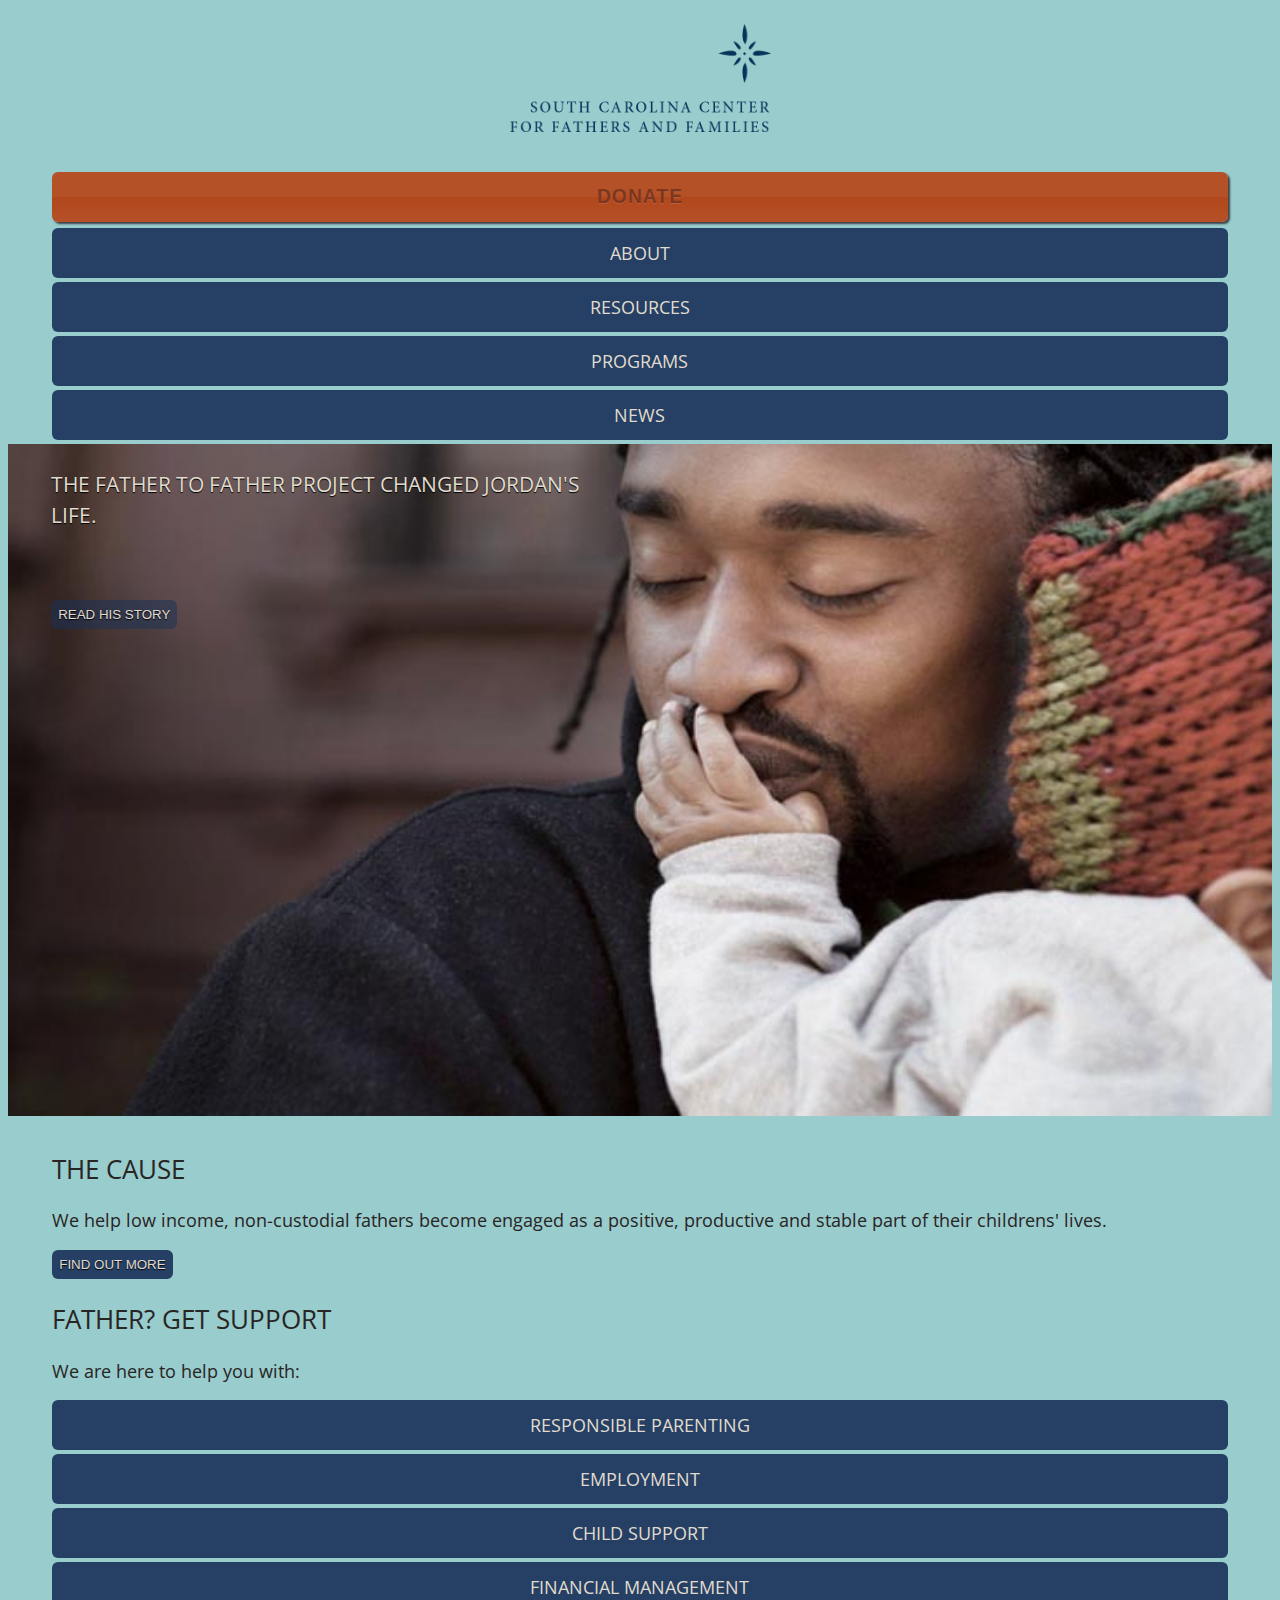
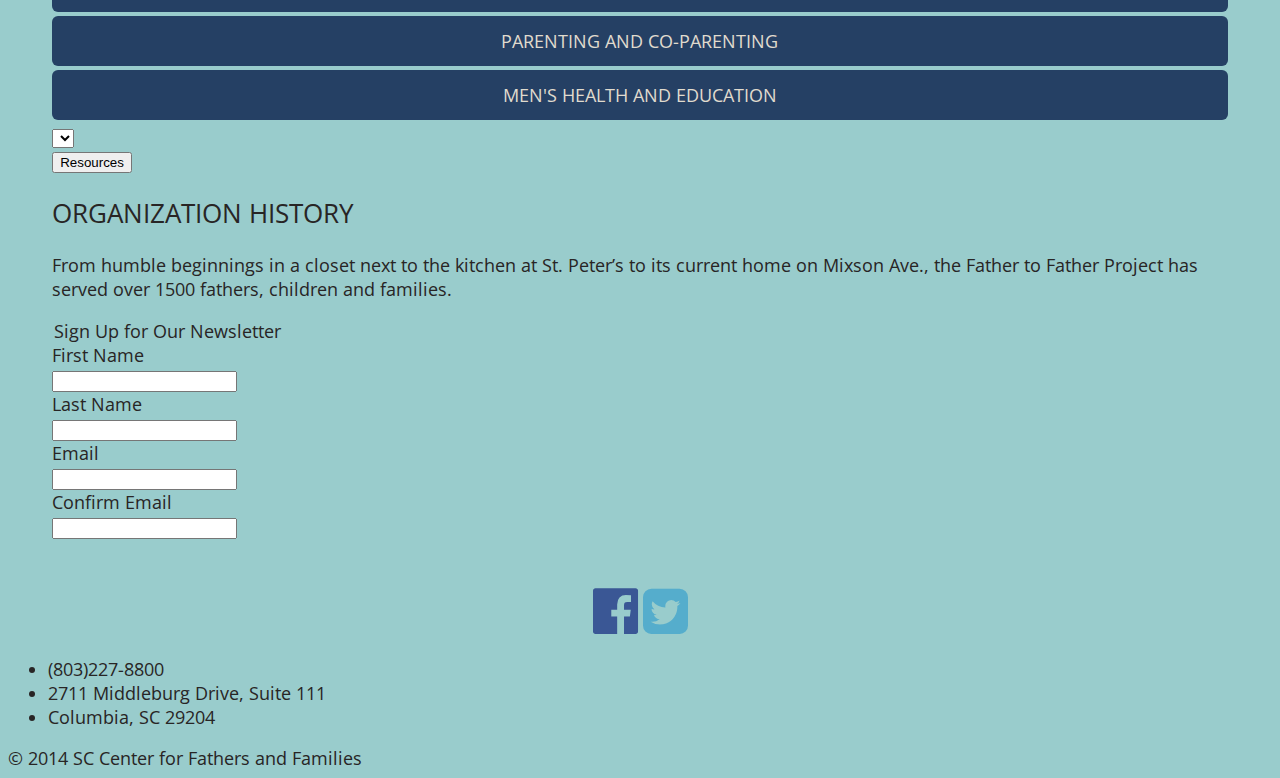
==== index.html @ cf03e273 "layout" ====
<!DOCTYPE html>
<html>

	<head>
			<meta charset="utf-8">
			<title>Home Page</title>
			<link rel="stylesheet" href="CSS/normalize.css">
			<link rel="stylesheet" href="CSS/stylesheet.css">
			<link rel="stylesheet" href="CSS/font-awesome-4.3.0/css/font-awesome.css">
	</head>

	<body>
	
		<header>

			<h1><a class="logo" href="index.html">South Carolina Center for Fathers and Families</a></h1>
		
			<button class="donate">DONATE</button>
		</header>
		<main>


			<nav class="navWrapper">
				<h1 class="hidden">Navigation</h1>
				<ul class="mainNav">
					<li><a href="#">About</a></li>
					<li><a href="#">Resources</a></li>
					<li><a href="#">Programs</a></li>
					<li><a href="#">News</a></li>
				</ul>
			</nav>
			
				
					<img class="introImage" src="Images/KissingHand copy.jpg" alt="Father kissing child's hand.">
			
			<section class="introduction">
				<h1 class="hidden">Introduction</h1>
				<h2>The Father to Father Project Changed Jordan's Life.</h2>
				<button>Read His Story</button>
			</section>
			<div class="innerWrapper">	
			<article class="cause">
				<h2>The Cause</h2>
				<p>We help low income, non-custodial fathers become engaged as a positive, productive and stable part of their childrens' lives.</p>
				<button>Find Out More</button>
			</article>
			<section class="support">
				<h2>Father? Get Support</h2>
				<p>We are here to help you with:</p>
				<ul>
					<li><a href="#">Responsible Parenting</a></li>
					<li><a href="#">Employment</a></li>
					<li><a href="#">Child Support</a></li>
					<li><a href="#">Financial Management</a></li>
					<li><a href="#">Parenting and Co-Parenting</a></li>
					<li><a href="#">Men's Health and Education</a></li>
				</ul>
				<select name="Select a Program" id="Select a Program"></select><br>
				<button>Resources</button>
			</section>
			<article>
				<h2>Organization History</h2>
				<p> From humble beginnings in a closet next to the kitchen at St. Peter’s to its current home on Mixson Ave., the Father to Father Project has served over 1500 fathers, children and families. </p>
			</article>
			<form action="register_account.html">
				<legend>Sign Up for Our Newsletter</legend>
					<label for="firstname">First Name</label><br>
					<input type="text" name="firstname" id="firstname"><br>
					
					<label for="lastname">Last Name</label><br>
					<input type="text" name="lastname" id="lastname"><br>

					<label for="email">Email</label><br>
					<input type="text" name="email" id="email"><br>

					<label for="confirmEmail">Confirm Email</label><br>
					<input type="text" name="confirmEmail" id="confirmEmail"><br>
			</form>

		</main>
		</div>	
		<!-- <p><a href="" class="twitter">Facebook</a></p> -->

		<footer>
			<h1 class="hidden">Footer</h1>
			<p><i class="fa fa-facebook-official"></i>
			<i class="fa fa-twitter-square"></i></p>
			<ul>
				<li>(803)227-8800</li>
				<li>2711 Middleburg Drive, Suite 111</li>
				<li>Columbia, SC 29204</li>
			</ul>
			&copy; 2014 SC Center for Fathers and Families

		</footer>
	
	</body>

</html>
---- CSS/stylesheet.css ----
@import url(http://fonts.googleapis.com/css?family=Open+Sans:400italic,700italic,400,700);

*{
	box-sizing: border-box;
}


.hidden {
	visibility: hidden;
	height: 0px;
	margin: 0px;

}
body {
	background-color: #99CCCC;
	font-family:'Open Sans', sans-serif;
	color: #282525;
	font-size: 1.1em;
	/*background-image: url(../Images/demi-01.jpg);*/
	/*background-size: contain;*/

}


.innerWrapper {
	margin: 0 auto;
	width: 93%;
	margin-top: 30px;
	margin-bottom: 30px;


}

.navWrapper {
	margin: 0 auto;
	width: 93%;
	margin-top: 6px;
}

.logo {

	background-image: url('../Images/logogogo.png');
	background-size: 108px 261px;
    margin: 0 auto;
	height:108px ;
	width: 261px;
	display:block;
	background-repeat: no-repeat;
	background-size: contain;
	text-indent: -9999px;
	text-align: center;
	padding:0px;
	margin-bottom: 40px;
	margin-top: 20px;


	/*margin-top: 100px;*/
	/*border: 1px solid #222;*/

	
}
.donate {
	display:block;
	width: 93%;
	margin-left: 3.5%;
	/*margin-right: 1.5%;*/
	height: 50px;
	background-color: #B95628;
	color: #7C371D;
	box-shadow: none;
	text-decoration: none;
	border-style: none;
	font-size: 1.1em;
	font-weight: bold;
	letter-spacing: .05em;
	margin-bottom: 10px;
	text-shadow: 0px 1px 1px #BF5F41;
	box-shadow: 2px 2px 2px #3E4147;
	border-radius: 6px;



background: rgb(181,81,39); /* Old browsers */
background: -moz-linear-gradient(top,  rgba(181,81,39,1) 0%, rgba(181,81,39,1) 49%, rgba(181,81,39,1) 49%, rgba(181,81,39,1) 49%, rgba(132,60,35,1) 50%, rgba(178,71,28,1) 50%, rgba(181,81,39,1) 100%); /* FF3.6+ */
background: -webkit-gradient(linear, left top, left bottom, color-stop(0%,rgba(181,81,39,1)), color-stop(49%,rgba(181,81,39,1)), color-stop(49%,rgba(181,81,39,1)), color-stop(49%,rgba(181,81,39,1)), color-stop(50%,rgba(132,60,35,1)), color-stop(50%,rgba(178,71,28,1)), color-stop(100%,rgba(181,81,39,1))); /* Chrome,Safari4+ */
background: -webkit-linear-gradient(top,  rgba(181,81,39,1) 0%,rgba(181,81,39,1) 49%,rgba(181,81,39,1) 49%,rgba(181,81,39,1) 49%,rgba(132,60,35,1) 50%,rgba(178,71,28,1) 50%,rgba(181,81,39,1) 100%); /* Chrome10+,Safari5.1+ */
background: -o-linear-gradient(top,  rgba(181,81,39,1) 0%,rgba(181,81,39,1) 49%,rgba(181,81,39,1) 49%,rgba(181,81,39,1) 49%,rgba(132,60,35,1) 50%,rgba(178,71,28,1) 50%,rgba(181,81,39,1) 100%); /* Opera 11.10+ */
background: -ms-linear-gradient(top,  rgba(181,81,39,1) 0%,rgba(181,81,39,1) 49%,rgba(181,81,39,1) 49%,rgba(181,81,39,1) 49%,rgba(132,60,35,1) 50%,rgba(178,71,28,1) 50%,rgba(181,81,39,1) 100%); /* IE10+ */
background: linear-gradient(to bottom,  rgba(181,81,39,1) 0%,rgba(181,81,39,1) 49%,rgba(181,81,39,1) 49%,rgba(181,81,39,1) 49%,rgba(132,60,35,1) 50%,rgba(178,71,28,1) 50%,rgba(181,81,39,1) 100%); /* W3C */
filter: progid:DXImageTransform.Microsoft.gradient( startColorstr='#b55127', endColorstr='#b55127',GradientType=0 ); /* IE6-9 */




margin-bottom: 2.5px;
}
.mainNav {
	
	padding:0;
	margin: 0;

}

.mainNav li {
	background-color: rgba(24,49,89,.9);
	height: 50px;
	width: 100%;
	margin: 0 auto;
	list-style: none;
	text-align: center;
	margin-bottom: 4px;
	border-radius: 6px;



}

.mainNav ul {
	padding: 0;
	padding-left: 0;
	width: 100%;

}

.mainNav {
	/*margin-bottom: 30px;*/
}

.mainNav a {

		text-decoration: none;
	color: #E0DBCE;
	font-size: 1em;
	padding-top: 15px;
	padding-bottom: 7px;
	text-transform: uppercase;
	display:block;
	line-height: 1.2;


}

.introduction {
	/*background-image: url("../Images/KissingHand.jpg");*/
	background-repeat: no-repeat;
	background-size: contain;

	/*border: 2px solid red;*/
}

.introImage {
	width: 100%;
	margin: 0 auto;

}

.introduction h2{
	position: absolute;
	top: 450px;
	width:44%;
	left: 4%;
	font-size: 1.2em;
	color: #E0DBCE;
	font-weight: 400;
	text-shadow: 0px 1px 1px black;
	line-height: 1.5em;


}

.introduction button {
	position: absolute;
	top: 600px;
	left: 4%;
	background-color: rgba(24,49,89,.5);
	border:none;
	color: #E0DBCE;
	text-transform: uppercase;
	padding: 7px 7px;
	text-shadow: 0px 1px 1px black;
	border-radius: 6px;
}


h2 {
	font-weight: normal;
	text-transform: uppercase;
}

.cause button {

	background-color: rgba(24,49,89,.9);
	border:none;
	color: #E0DBCE;
	text-transform: uppercase;
	padding: 7px 7px;
	text-shadow: 0px 1px 1px black;
	border-radius: 6px;
}

.support li {
	background-color: rgba(24,49,89,.9);
	height: 50px;
	width: 100%;
	margin: 0 auto;
	list-style: none;
	text-align: center;
	margin-bottom: 4px;
	border-radius: 6px;
}


.support a {
		text-decoration: none;
	color: #E0DBCE;
	font-size: 1em;
	padding-top: 15px;
	padding-bottom: 7px;
	text-transform: uppercase;
	display:block;
	line-height: 1.2;
}
.support ul {
	margin: 0px;
	padding: 0px;
}

footer p {
	text-align: center;
}
footer .fa-facebook-official {
	font-size: 3em;
	color: #3a5795;
	text-align: center;
	margin: 0px;
	padding: 0px;
}

footer .fa-twitter-square {
	font-size: 3em;
	color: #55adcc;
	text-align: center;
	margin: 0px;
	padding: 0px;
}


/*.twitter {
background-image: url("../Images/icon-twitter.svg") no-repeat 0 0;

display: block;
width: 40px;
height: 40px;
text-indent: -9999px;

}

.icon-twitter {
	background-position: 0 -40px;
}*/
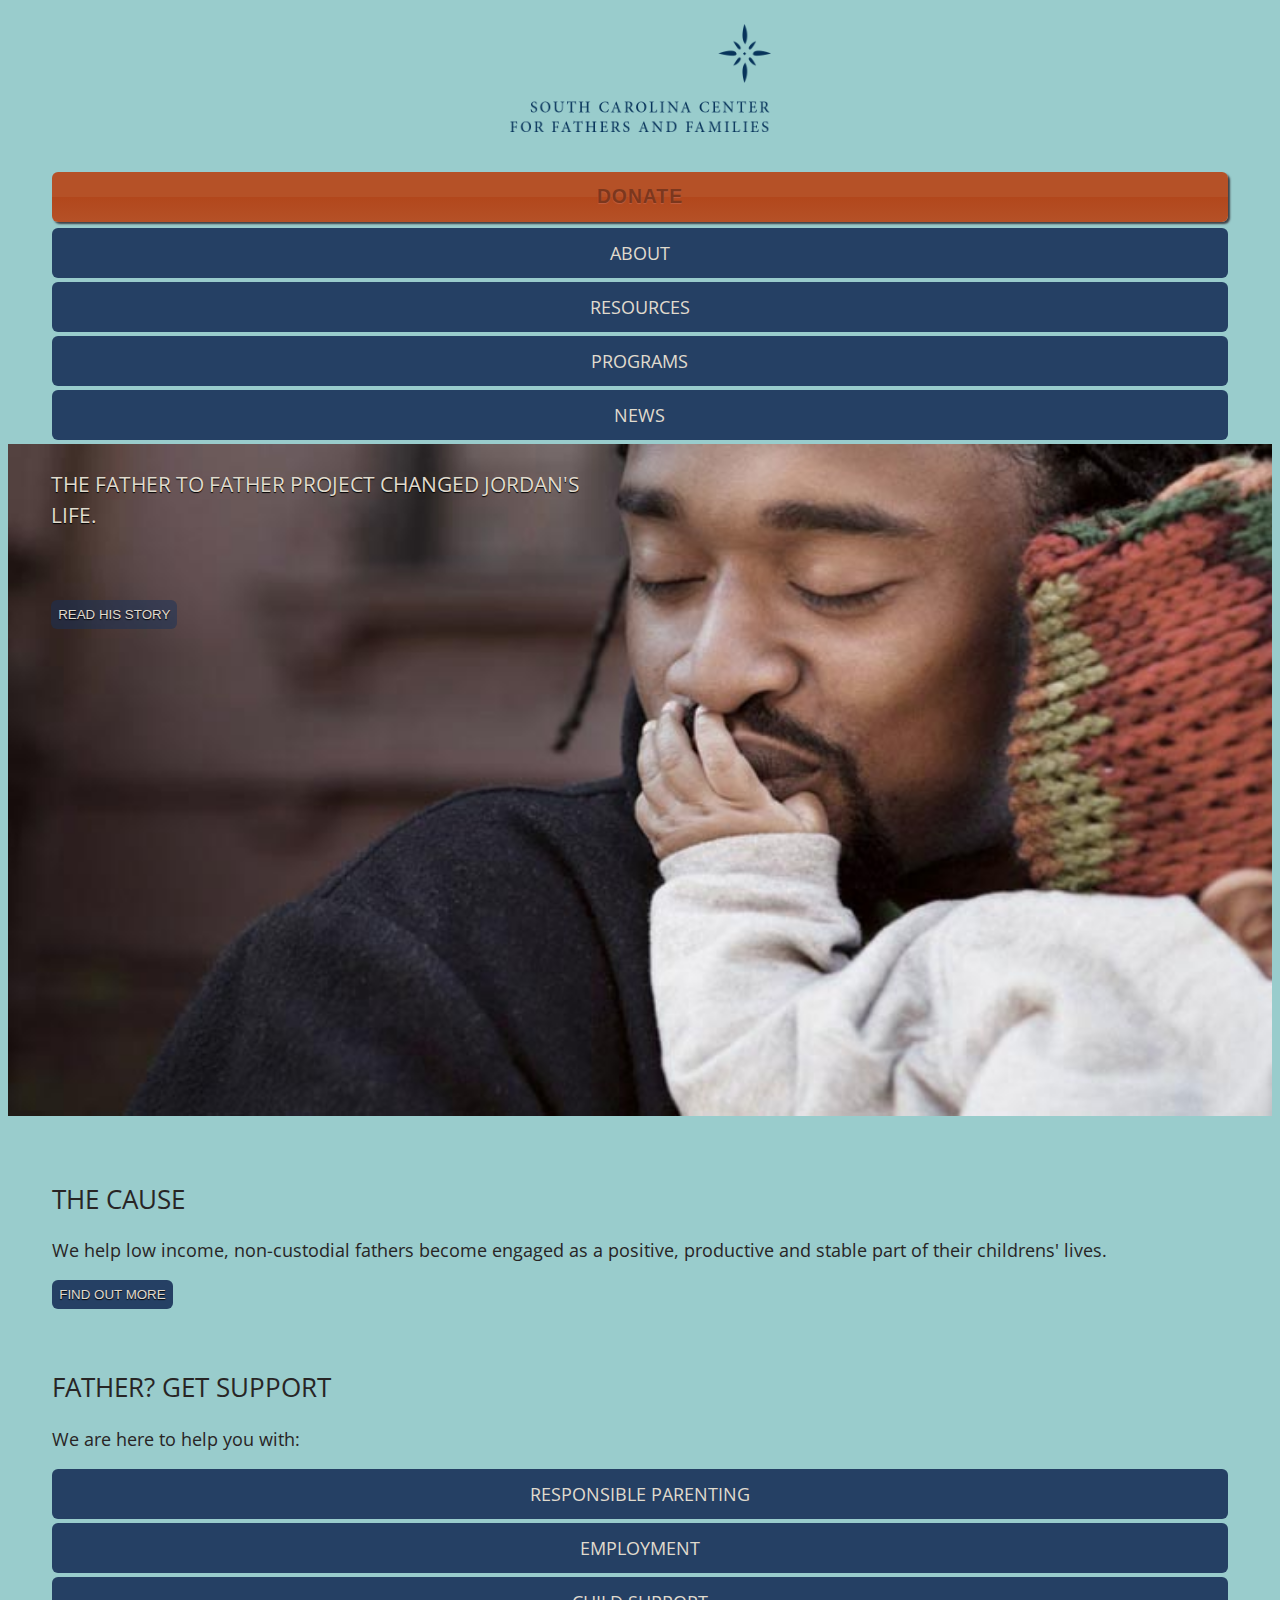
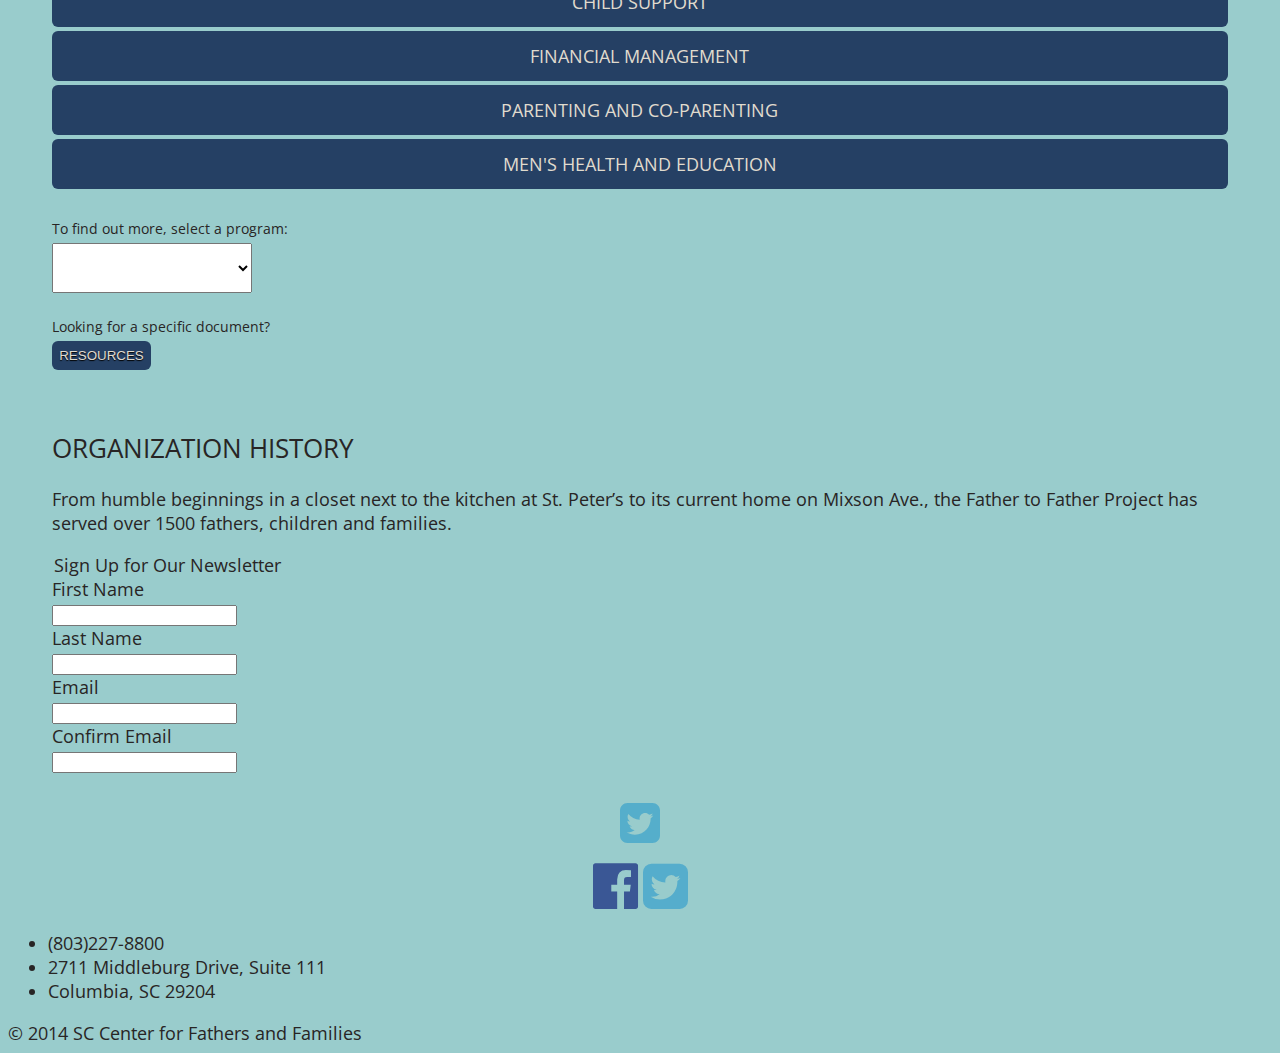
==== commit fc1619f4: "icons" ====
--- a/index.html
+++ b/index.html
@@ -55,8 +55,10 @@
 					<li><a href="#">Parenting and Co-Parenting</a></li>
 					<li><a href="#">Men's Health and Education</a></li>
 				</ul>
+				<p class="label1">To find out more, select a program:</p>
 				<select name="Select a Program" id="Select a Program"></select><br>
-				<button>Resources</button>
+				<p class="label2">Looking for a specific document?</p>
+				<button class="resources">Resources</button>
 			</section>
 			<article>
 				<h2>Organization History</h2>
@@ -78,8 +80,10 @@
 			</form>
 
 		</main>
-		</div>	
-		<!-- <p><a href="" class="twitter">Facebook</a></p> -->
+		</div>
+		<ul class="bob">
+			<li><a href="" class="twitter">Twitter</a></li>
+		</ul>
 
 		<footer>
 			<h1 class="hidden">Footer</h1>
--- a/CSS/stylesheet.css
+++ b/CSS/stylesheet.css
@@ -223,6 +223,7 @@
 .support ul {
 	margin: 0px;
 	padding: 0px;
+	margin-bottom: 30px;
 }
 
 footer p {
@@ -244,19 +245,70 @@
 	padding: 0px;
 }
 
-
-/*.twitter {
-background-image: url("../Images/icon-twitter.svg") no-repeat 0 0;
-
-display: block;
+.resources {
+	background-color: rgba(24,49,89,.9);
+	border:none;
+	color: #E0DBCE;
+	text-transform: uppercase;
+	padding: 7px 7px;
+	text-shadow: 0px 1px 1px black;
+	border-radius: 6px;
+}
+
+.support select {
+	width: 200px;
+	height: 50px;
+	margin-bottom: 10px;
+
+}
+
+.label1 {
+	font-size: .8em;
+	padding-bottom: 0px;
+	margin-bottom: 5px;
+}
+
+.label2 {
+	font-size: .8em;
+	padding-bottom: 0px;
+	margin-bottom: 5px;
+}
+
+.twitter {
+background: url("../Images/icon-twitter.svg") no-repeat 0 0;
+background-size: 40px 80px;
+display: inline-block;
 width: 40px;
 height: 40px;
 text-indent: -9999px;
 
 }
 
-.icon-twitter {
+.twitter:hover {
 	background-position: 0 -40px;
-}*/
-
-
+}
+
+.support {
+	margin-bottom: 60px;
+}
+
+.cause {
+	margin-bottom: 60px;
+}
+
+.bob{
+list-style: none;
+padding: 0;
+margin:0;
+text-align: center;
+
+}
+
+.bob li {
+	display: inline;
+}
+
+.introduction {
+	margin-bottom: 60px;
+}
+
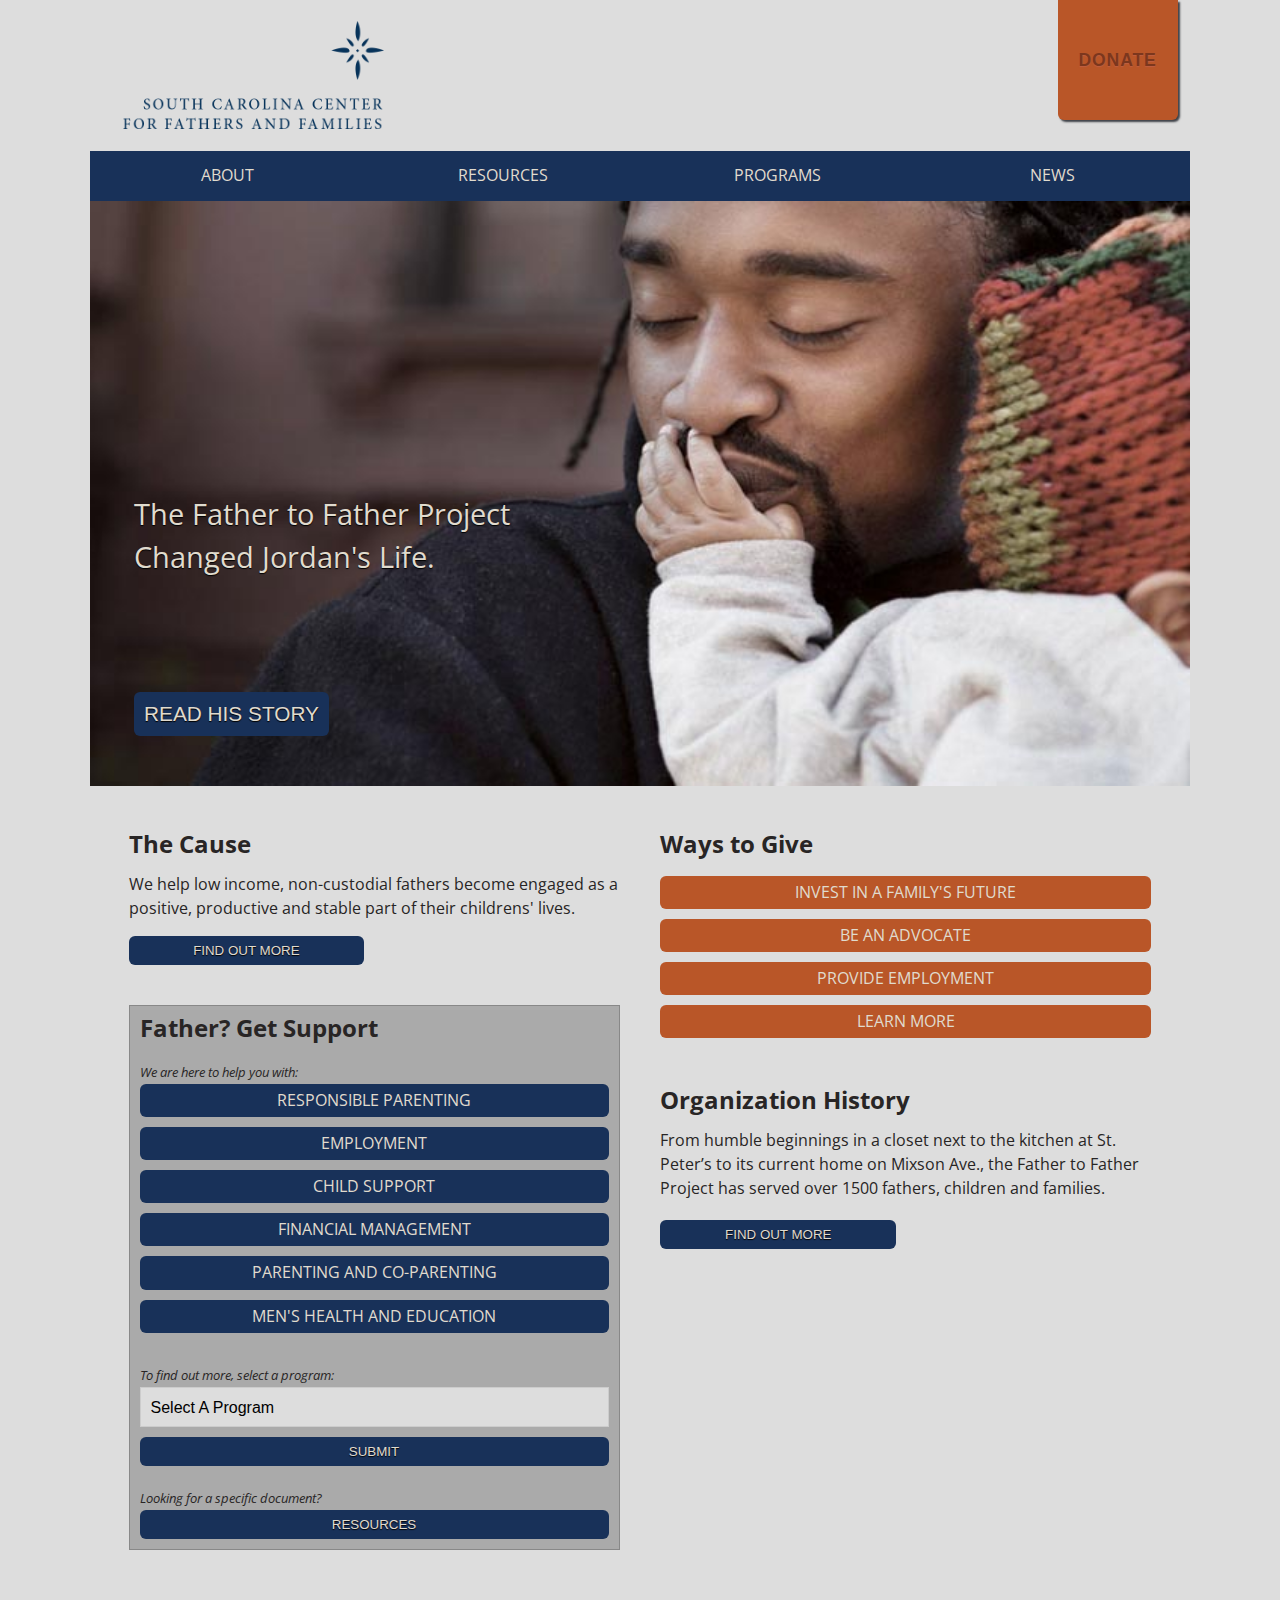
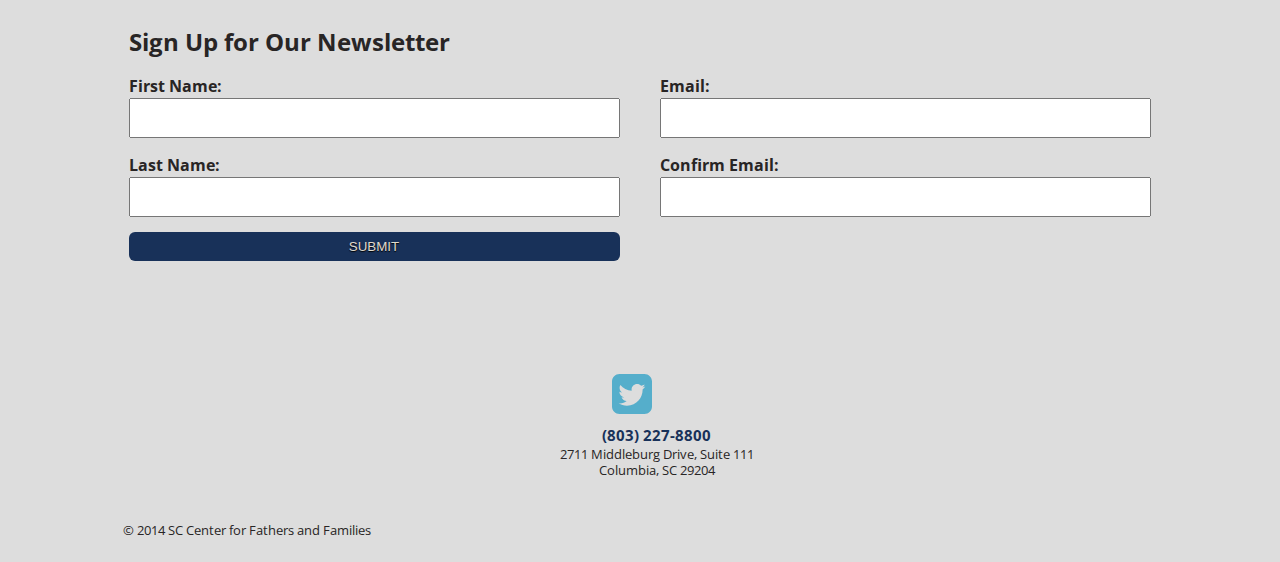
==== commit 989f729a: "case change" ====
--- a/index.html
+++ b/index.html
@@ -5,8 +5,10 @@
 			<meta charset="utf-8">
 			<title>Home Page</title>
 			<link rel="stylesheet" href="CSS/normalize.css">
-			<link rel="stylesheet" href="CSS/stylesheet.css">
+			<link rel="stylesheet" type="text/css" href="CSS/style.css">
 			<link rel="stylesheet" href="CSS/font-awesome-4.3.0/css/font-awesome.css">
+			<script src="jquery-1.11.2.min.js"></script>
+			<script src="hamburgerNavigation.js"></script>
 	</head>
 
 	<body>
@@ -38,59 +40,106 @@
 				<h2>The Father to Father Project Changed Jordan's Life.</h2>
 				<button>Read His Story</button>
 			</section>
-			<div class="innerWrapper">	
+			<div class="innerWrapper clearfix">	
+		<div class="bigColumn1 clearfix">	
 			<article class="cause">
 				<h2>The Cause</h2>
 				<p>We help low income, non-custodial fathers become engaged as a positive, productive and stable part of their childrens' lives.</p>
 				<button>Find Out More</button>
 			</article>
-			<section class="support">
+			<section class="support box clearfix">
 				<h2>Father? Get Support</h2>
 				<p>We are here to help you with:</p>
-				<ul>
+				<ul class="leftColumn">
 					<li><a href="#">Responsible Parenting</a></li>
 					<li><a href="#">Employment</a></li>
 					<li><a href="#">Child Support</a></li>
+				</ul>
+				<ul class="rightColumn">	
 					<li><a href="#">Financial Management</a></li>
 					<li><a href="#">Parenting and Co-Parenting</a></li>
 					<li><a href="#">Men's Health and Education</a></li>
-				</ul>
+				</ul><br><br>
+
+			<div class="left">
 				<p class="label1">To find out more, select a program:</p>
-				<select name="Select a Program" id="Select a Program"></select><br>
+
+				<div class="styledSelect">
+					<select class="selector" name="Select a Program" id="Select a Program">
+						<option value="SAP">Select A Program</option>
+						<option value="AFP">A Father's Place</option>
+						<option value="F2FP">Father to Father Project</option>
+						<option value="LFP">Lancaster Father Project</option>
+						<option value="M2M">Man 2 Man</option>
+						<option value="MFC">Midlands Father Coalition</option>
+						<option value="UFC">Upstate Fatherhood Coalition</option>
+					</select>
+				</div>	
+					<button class="resources">Submit</button>
+				</div>	
+				<br>
+
+				<div class="right">
 				<p class="label2">Looking for a specific document?</p>
 				<button class="resources">Resources</button>
+				</div>
 			</section>
-			<article>
+		</div>	
+		<div class="bigColumn2 clearfix">
+			<section class="give support">
+				<h2>Ways to Give</h2>
+				
+				<ul>
+					<li><a href="#">Invest in a Family's Future</a></li>
+					<li><a href="#">Be An Advocate</a></li>
+					<li><a href="#">Provide Employment</a></li>	
+					<li><a href="#">Learn More</a></li>
+					
+				</ul>
+			</section>	
+
+
+
+			<article class="history">
 				<h2>Organization History</h2>
 				<p> From humble beginnings in a closet next to the kitchen at St. Peter’s to its current home on Mixson Ave., the Father to Father Project has served over 1500 fathers, children and families. </p>
+
+				<button class="resources">Find Out More</button>
+	</div>		
 			</article>
 			<form action="register_account.html">
-				<legend>Sign Up for Our Newsletter</legend>
-					<label for="firstname">First Name</label><br>
+				<h2>Sign Up for Our Newsletter</h2>
+				<div class="columnLeft">
+					<label for="firstname">First Name:</label><br>
 					<input type="text" name="firstname" id="firstname"><br>
 					
-					<label for="lastname">Last Name</label><br>
+					<label for="lastname">Last Name:</label><br>
 					<input type="text" name="lastname" id="lastname"><br>
-
-					<label for="email">Email</label><br>
+				</div>
+				<div class="columnRight">
+					<label for="email">Email:</label><br>
 					<input type="text" name="email" id="email"><br>
 
-					<label for="confirmEmail">Confirm Email</label><br>
+					<label for="confirmEmail">Confirm Email:</label><br>
 					<input type="text" name="confirmEmail" id="confirmEmail"><br>
+				</div>
+					<button class="resources">Submit</button>
 			</form>
 
 		</main>
 		</div>
-		<ul class="bob">
-			<li><a href="" class="twitter">Twitter</a></li>
-		</ul>
+
 
 		<footer>
 			<h1 class="hidden">Footer</h1>
-			<p><i class="fa fa-facebook-official"></i>
-			<i class="fa fa-twitter-square"></i></p>
+			
 			<ul>
-				<li>(803)227-8800</li>
+					<p> <ul class="bob"> 
+						<li><a href="#" class="twitter">Twitter</a></li>
+					 
+						<li><a href="#" class="facebook">Facebook</a></li>
+					</ul></p>
+				<li><a href="#">(803) 227-8800</a></li>
 				<li>2711 Middleburg Drive, Suite 111</li>
 				<li>Columbia, SC 29204</li>
 			</ul>
--- a/CSS/style.css
+++ b/CSS/style.css
@@ -0,0 +1,595 @@
+@import url(http://fonts.googleapis.com/css?family=Open+Sans:400italic,700italic,400,700);
+* {
+  box-sizing: border-box; }
+
+.styledSelect {
+  width: 100%; }
+
+.hidden {
+  visibility: hidden;
+  height: 0px;
+  margin: 0px; }
+
+body {
+  background-color: #ddd;
+  font-family: 'Open Sans', sans-serif;
+  color: #282525;
+  font-size: 1em;
+  line-height: 1.5em;
+  /*background-image: url(../Images/demi-01.jpg);*/
+  /*background-size: contain;*/ }
+
+.innerWrapper {
+  margin: 0 auto;
+  width: 93%;
+  /*margin-top: 40px;*/
+  /*margin-bottom: 40px;*/ }
+
+.navWrapper {
+  margin: 0 auto;
+  width: 93%;
+  margin-top: 6px; }
+
+.logo {
+  background-image: url("../Images/logogogo.png");
+  background-size: 108px 261px;
+  margin: 0 auto;
+  height: 108px;
+  width: 261px;
+  display: block;
+  background-repeat: no-repeat;
+  background-size: contain;
+  text-indent: -9999px;
+  text-align: center;
+  padding: 0px;
+  margin-bottom: 40px;
+  margin-top: 20px;
+  /*margin-top: 100px;*/
+  /*border: 1px solid #222;*/ }
+
+.donate {
+  display: block;
+  width: 93%;
+  margin-left: 3.5%;
+  /*margin-right: 1.5%;*/
+  height: 50px;
+  background-color: #B95628;
+  color: #7C371D;
+  box-shadow: none;
+  text-decoration: none;
+  border-style: none;
+  font-size: 1.1em;
+  font-weight: bold;
+  letter-spacing: .05em;
+  margin-bottom: 10px;
+  text-shadow: 0px 1px 1px #BF5F41;
+  box-shadow: 2px 2px 2px #3E4147;
+  border-radius: 6px;
+  background: #b55127;
+  /* Old browsers */
+  background: -moz-linear-gradient(top, #b55127 0%, #b55127 49%, #b55127 49%, #b55127 49%, #843c23 50%, #b2471c 50%, #b55127 100%);
+  /* FF3.6+ */
+  background: -webkit-gradient(linear, left top, left bottom, color-stop(0%, #b55127), color-stop(49%, #b55127), color-stop(49%, #b55127), color-stop(49%, #b55127), color-stop(50%, #843c23), color-stop(50%, #b2471c), color-stop(100%, #b55127));
+  /* Chrome,Safari4+ */
+  background: -webkit-linear-gradient(top, #b55127 0%, #b55127 49%, #b55127 49%, #b55127 49%, #843c23 50%, #b2471c 50%, #b55127 100%);
+  /* Chrome10+,Safari5.1+ */
+  background: -o-linear-gradient(top, #b55127 0%, #b55127 49%, #b55127 49%, #b55127 49%, #843c23 50%, #b2471c 50%, #b55127 100%);
+  /* Opera 11.10+ */
+  background: -ms-linear-gradient(top, #b55127 0%, #b55127 49%, #b55127 49%, #b55127 49%, #843c23 50%, #b2471c 50%, #b55127 100%);
+  /* IE10+ */
+  background: linear-gradient(to bottom, #b55127 0%, #b55127 49%, #b55127 49%, #b55127 49%, #843c23 50%, #b2471c 50%, #b55127 100%);
+  /* W3C */
+  filter: progid:DXImageTransform.Microsoft.gradient( startColorstr='#b55127', endColorstr='#b55127',GradientType=0 );
+  /* IE6-9 */
+  margin-bottom: 2.5px; }
+
+.mainNav {
+  padding: 0;
+  margin: 0;
+  margin-bottom: 20px; }
+  .mainNav li {
+    background-color: #183159;
+    height: 50px;
+    width: 100%;
+    margin: 0 auto;
+    list-style: none;
+    text-align: center;
+    margin-bottom: 4px;
+    border-radius: 6px; }
+  .mainNav ul {
+    padding: 0;
+    padding-left: 0;
+    width: 100%; }
+  .mainNav a {
+    text-decoration: none;
+    color: #E0DBCE;
+    font-size: 1em;
+    padding-top: 15px;
+    padding-bottom: 7px;
+    text-transform: uppercase;
+    display: block;
+    line-height: 1.2; }
+
+.clearfix:before, .clearfix:after {
+  content: "";
+  display: table; }
+
+.clearfix:after {
+  clear: both; }
+
+.introduction {
+  /*background-image: url("../Images/KissingHand.jpg");*/
+  background-repeat: no-repeat;
+  background-size: contain;
+  /*border: 2px solid red;*/ }
+
+.introImage {
+  width: 100%;
+  margin: 0 auto; }
+
+.introduction h2 {
+  position: absolute;
+  font-size: 1.2em;
+  top: -200px;
+  width: 44%;
+  left: 4%;
+  text-align: left;
+  color: #E0DBCE;
+  font-weight: 400;
+  text-shadow: 0px 1px 1px black;
+  line-height: 1.5em; }
+
+.introduction button {
+  position: absolute;
+  top: -75px;
+  left: 4%;
+  background-color: #183159;
+  border: none;
+  color: #E0DBCE;
+  text-transform: uppercase;
+  padding: 7px 7px;
+  text-shadow: 0px 1px 1px black;
+  border-radius: 6px; }
+
+h2 {
+  font-weight: bold;
+  /*text-transform: uppercase;*/
+  text-align: center;
+  margin: 0px;
+  padding: 0px; }
+
+.cause button {
+  background-color: #183159;
+  border: none;
+  color: #E0DBCE;
+  text-transform: uppercase;
+  padding: 7px 7px;
+  text-shadow: 0px 1px 1px black;
+  border-radius: 6px;
+  width: 50%;
+  /*margin-left: 25%;*/ }
+
+.support li {
+  background-color: #183159;
+  /*height: 50px;*/
+  width: 100%;
+  margin: 0 auto;
+  list-style: none;
+  text-align: center;
+  margin-bottom: 4px;
+  border-radius: 6px; }
+
+.support a {
+  text-decoration: none;
+  color: #E0DBCE;
+  font-size: 1em;
+  padding-top: 7px;
+  padding-bottom: 7px;
+  text-transform: uppercase;
+  display: block;
+  line-height: 1.2; }
+
+.support ul {
+  margin: 0px;
+  padding: 0px;
+  margin-bottom: 20px; }
+
+footer p {
+  text-align: center; }
+
+footer .fa-facebook-official {
+  font-size: 4em;
+  color: #3a5795;
+  text-align: center;
+  margin: 0px;
+  padding: 0px;
+  margin-right: 10px; }
+
+footer .fa-twitter-square {
+  font-size: 4em;
+  color: #55adcc;
+  text-align: center;
+  margin: 0px;
+  padding: 0px; }
+
+.resources {
+  background-color: #183159;
+  border: none;
+  color: #E0DBCE;
+  text-transform: uppercase;
+  padding: 7px 7px;
+  text-shadow: 0px 1px 1px black;
+  border-radius: 6px;
+  width: 50%;
+  /*margin-bottom: 10px;*/ }
+
+.support select {
+  width: 100%;
+  height: 50px;
+  margin-bottom: 10px; }
+
+.box {
+  background-color: #aaa;
+  border: 1px solid #888;
+  padding: 10px; }
+
+.support p {
+  font-size: .8em;
+  padding-bottom: 0px;
+  margin-bottom: 0px;
+  font-style: italic;
+  margin-top: 20px; }
+
+.label1 {
+  font-size: .8em;
+  padding-bottom: 0px;
+  margin-bottom: 0px; }
+
+.label2 {
+  font-size: .8em;
+  padding-bottom: 0px;
+  margin-bottom: 0px; }
+
+.twitter {
+  background: url("../Images/icon-twitter.svg") no-repeat 0 0;
+  background-size: 40px 80px;
+  display: inline-block;
+  width: 40px;
+  height: 40px;
+  text-indent: -9999px; }
+
+.facebook {
+  background: url("../Images/icon-facebook.svg") no-repeat 0 0;
+  background-size: 40px 80px;
+  display: inline-block;
+  width: 40px;
+  height: 40px;
+  text-indent: -9999px; }
+
+.bob {
+  display: inline;
+  list-style: none;
+  text-decoration: none;
+  text-align: center;
+  margin: 0 auto;
+  width: 100%; }
+
+.bob li {
+  display: inline-block;
+  text-align: center; }
+
+@media (min-width: 660px) {
+  .twitter:hover {
+    background-position: 0 -40px; }
+
+  .facebook:hover {
+    background-position: 0 -40px; } }
+.support {
+  margin-bottom: 40px;
+  display: inline-block;
+  width: 100%; }
+
+.cause {
+  margin-bottom: 40px;
+  display: inline-block; }
+
+/*.bob{
+list-style: none;
+padding: 0;
+margin:0;
+text-align: center;
+
+}*
+
+/*.bob li {
+	display: inline;
+}*/
+.introduction {
+  margin-bottom: 40px; }
+
+.history p {
+  margin-bottom: 20px;
+  display: inline-block; }
+
+form h2 {
+  margin-bottom: 20px;
+  margin-top: 40px; }
+
+form {
+  margin-bottom: 40px; }
+
+footer {
+  font-size: .8em;
+  margin-bottom: 20px;
+  margin-left: 3%;
+  margin-top: 100px; }
+
+footer ul {
+  list-style: none;
+  margin: 0;
+  padding: 0;
+  text-align: center;
+  margin-bottom: 40px;
+  line-height: 1.25; }
+
+footer a {
+  text-decoration: none;
+  font-weight: bold;
+  color: #183159;
+  font-size: 1.2em; }
+
+form {
+  text-align: left;
+  font-weight: bold; }
+
+form input {
+  width: 100%;
+  height: 40px;
+  margin-bottom: 15px;
+  font-weight: normal;
+  font-family: cursive;
+  font-size: 1.5em;
+  padding-left: 10px; }
+
+.selector {
+  background-color: transparent; }
+
+.styledSelect select {
+  background: transparent;
+  width: 100%;
+  padding: 10px;
+  font-size: 1em;
+  line-height: 1.3;
+  border: 0;
+  border-radius: 0;
+  height: 40px;
+  -webkit-appearance: none; }
+
+.styledSelect {
+  width: 100%;
+  height: 40px;
+  overflow: hidden;
+  background: url("../Images/icon-selectArrow.svg") no-repeat right #ddd;
+  background-size: 15px 15px;
+  background-position: 95% 12.5px;
+  border: 1px solid #ccc;
+  margin-bottom: 10px; }
+
+.support ul {
+  margin-bottom: 0; }
+
+.introduction {
+  position: relative; }
+
+.give li {
+  background-color: #B95628; }
+
+.give h2 {
+  padding-bottom: 20px; }
+
+@media screen and (min-width: 580px) {
+  h2 {
+    text-align: left; }
+
+  .leftColumn {
+    float: left;
+    width: 48%;
+    margin-right: 4% !important; }
+
+  .support li {
+    margin-bottom: 10px; }
+
+  .rightColumn {
+    float: left;
+    width: 48%; }
+
+  .columnLeft {
+    float: left;
+    width: 48%;
+    margin-right: 4% !important; }
+
+  .columnRight {
+    float: left;
+    width: 48%; }
+
+  .resources {
+    width: 48%; }
+
+  .cause button {
+    width: 48%; }
+
+  .mainNav li {
+    width: 25%;
+    float: left;
+    border-radius: 0;
+    margin-bottom: 0; }
+
+  /*.mainNav li:first-child {
+  	border-radius: 6px 0px 0px 6px;
+  }*/
+  /*.mainNav li:last-child {
+  	border-radius: 0px 6px 6px 0px;
+  }*/
+  .navWrapper {
+    width: 100%; }
+
+  .donate {
+    width: 100px;
+    position: absolute;
+    top: 0px;
+    right: 8%;
+    height: 110px;
+    background: #B95628;
+    border-radius: 0px 0px 6px 6px; }
+
+  .logo {
+    text-align: left;
+    margin: 0;
+    margin-left: 3%; }
+
+  .introduction button {
+    top: -100px;
+    font-size: 1.3em;
+    padding: 10px; }
+
+  .introduction h2 {
+    top: -300px;
+    font-size: 1.8em; }
+
+  .give {
+    margin-bottom: 40px;
+    display: inline-block; }
+    .give li {
+      width: 48%;
+      float: left; }
+    .give li:first-child {
+      margin-right: 4%; }
+
+  .give li:nth-child(3) {
+    margin-right: 4%; }
+
+  .history {
+    margin-top: 0px; }
+
+  .left {
+    float: left;
+    width: 48%;
+    margin-right: 4%; }
+
+  .right {
+    float: left;
+    width: 48%; }
+    .right button {
+      width: 100%; }
+
+  .left button {
+    width: 100%; }
+
+  .styledSelect {
+    width: 100%; }
+
+  .support {
+    width: 100%; } }
+@media screen and (min-width: 960px) {
+  .rightColumn {
+    float: left;
+    clear: left;
+    width: 100%; }
+
+  .donate {
+    width: 120px;
+    height: 120px; }
+
+  .right {
+    float: left;
+    clear: left;
+    width: 100%; }
+
+  .support {
+    width: 100%;
+    display: inline-block;
+    float: left;
+    clear: left; }
+
+  .left {
+    float: left;
+    clear: left;
+    width: 100%; }
+
+  .leftColumn {
+    width: 100%; }
+
+  .give {
+    float: left;
+    width: 100%;
+    display: inline-block; }
+    .give li {
+      width: 100%; }
+
+  .cause {
+    width: 100%;
+    display: inline-block;
+    float: left; }
+
+  .history {
+    float: left;
+    clear: left;
+    display: inline-block;
+    width: 100%;
+    margin-top: 0px; }
+
+  form {
+    float: left; }
+
+  .bigColumn1 {
+    display: inline-block;
+    float: left;
+    width: 48%;
+    margin-right: 4%; }
+
+  .bigColumn2 {
+    display: inline-block;
+    float: left;
+    width: 48%; } }
+@media (min-width: 1024px) {
+  body {
+    margin: 0 auto;
+    max-width: 1100px; } }
+
+@media (min-width: 960px) {
+  form {
+    margin: 0 auto;
+    width: 100%; }
+    form input {
+      width: 100%; }
+    form label {
+      width: 100%; } }
+@media (min-width: 660px) {
+  form .history {
+    margin-top: 0px; } }
+
+.bob li:first-child {
+  margin-right: 7px; }
+
+.testimonials {
+  margin-top: 130px;
+  margin-bottom: 40px; }
+
+blockquote {
+  font-weight: bold;
+  font-style: italic; }
+
+.imageBox img {
+  height: 200px; }
+
+.imageBox {
+  width: 200px;
+  height: 200px;
+  overflow: hidden;
+  display: block;
+  float: left;
+  margin: 0 auto;
+  margin-right: 2%;
+  margin-top: 20px; }
+
+/*# sourceMappingURL=style.css.map */
